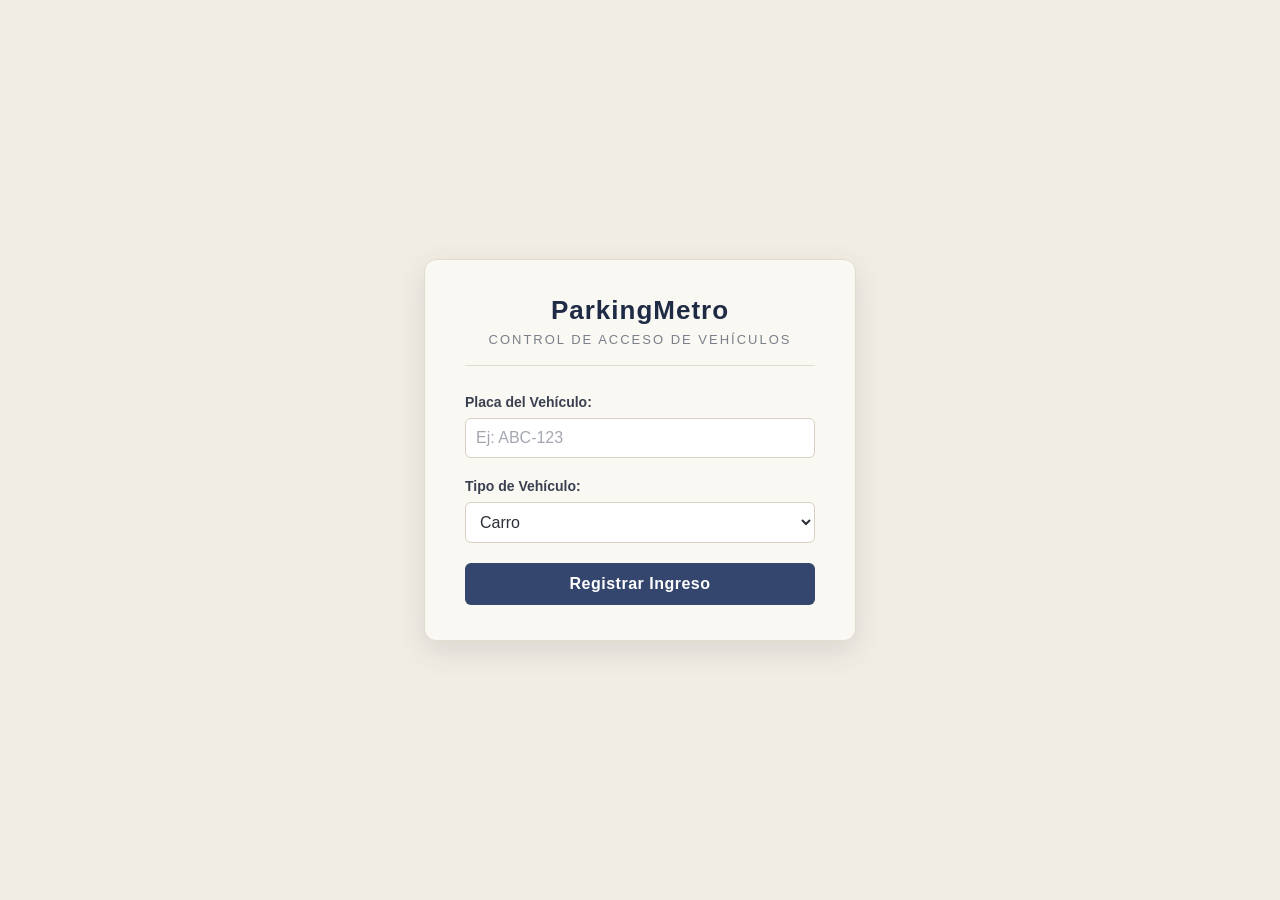
==== html/index.html @ cd058bdb "Nuevo estilo: fondo hueso con acentos azul navy y título ParkingMetro" ====
<!DOCTYPE html>
<html lang="en">
<head>
    <meta charset="UTF-8">
    <meta name="viewport" content="width=device-width, initial-scale=1.0">
    <title>Document</title>
    <link rel="stylesheet" href="/css/estilos.css">
</head>
<body>
    <div class="contenedor">
        <header>
            <h1>ParkingMetro</h1>
            <p>Control de Acceso de Vehículos</p>
        </header>

        <form action="#" method="POST">
            <div class="grupo-formulario">
                <label for="placa">Placa del Vehículo:</label>
                <input type="text" id="placa" name="placa" placeholder="Ej: ABC-123" required>
            </div>

            <div class="grupo-formulario">
                <label for="tipoVehiculo">Tipo de Vehículo:</label>
                <select id="tipoVehiculo" name="tipoVehiculo">
                    <option value="1">Carro</option>
                    <option value="2">Motocicleta</option>
                </select>
            </div>

            <button type="submit" class="boton-registrar">Registrar Ingreso</button>
        </form>
    </div>
</body>
</html>
---- css/estilos.css ----
body {
    font-family: "Segoe UI", Arial, sans-serif;
    background-color: #f2ede4; /* Blanco hueso */
    color: #2b2f38;
    display: flex;
    justify-content: center;
    align-items: center;
    height: 100vh;
    margin: 0;
}

.contenedor {
    background-color: #faf8f3; /* Hueso más claro para la tarjeta */
    padding: 35px 40px;
    border-radius: 12px;
    border: 1px solid #e2dccf;
    box-shadow: 0 10px 30px rgba(31, 42, 68, 0.12);
    width: 100%;
    max-width: 350px;
}

header {
    text-align: center;
    margin-bottom: 28px;
    padding-bottom: 18px;
    border-bottom: 1px solid #e2dccf;
}

header h1 {
    color: #1f2a44; /* Azul navy */
    margin: 0 0 6px 0;
    font-size: 26px;
    letter-spacing: 1px;
}

header p {
    color: #7a7f8a;
    margin: 0;
    font-size: 13px;
    text-transform: uppercase;
    letter-spacing: 2px;
}

.grupo-formulario {
    margin-bottom: 20px;
}

label {
    display: block;
    margin-bottom: 8px;
    font-weight: 600;
    font-size: 14px;
    color: #3a4050;
}

input[type="text"], select {
    width: 100%;
    padding: 10px;
    background-color: #ffffff;
    color: #2b2f38;
    border: 1px solid #d6d0c3;
    border-radius: 6px;
    box-sizing: border-box; /* Asegura que el padding no rompa el ancho */
    font-size: 16px;
}

input[type="text"]::placeholder {
    color: #a3a7b0;
}

input[type="text"]:focus, select:focus {
    border-color: #34466e;
    outline: none;
    box-shadow: 0 0 0 3px rgba(52, 70, 110, 0.15);
}

.boton-registrar {
    width: 100%;
    background-color: #34466e; /* Azul navy sutil */
    color: #ffffff;
    border: none;
    padding: 12px;
    font-size: 16px;
    font-weight: bold;
    letter-spacing: 0.5px;
    border-radius: 6px;
    cursor: pointer;
    transition: background-color 0.3s ease;
}

.boton-registrar:hover {
    background-color: #263556;
}
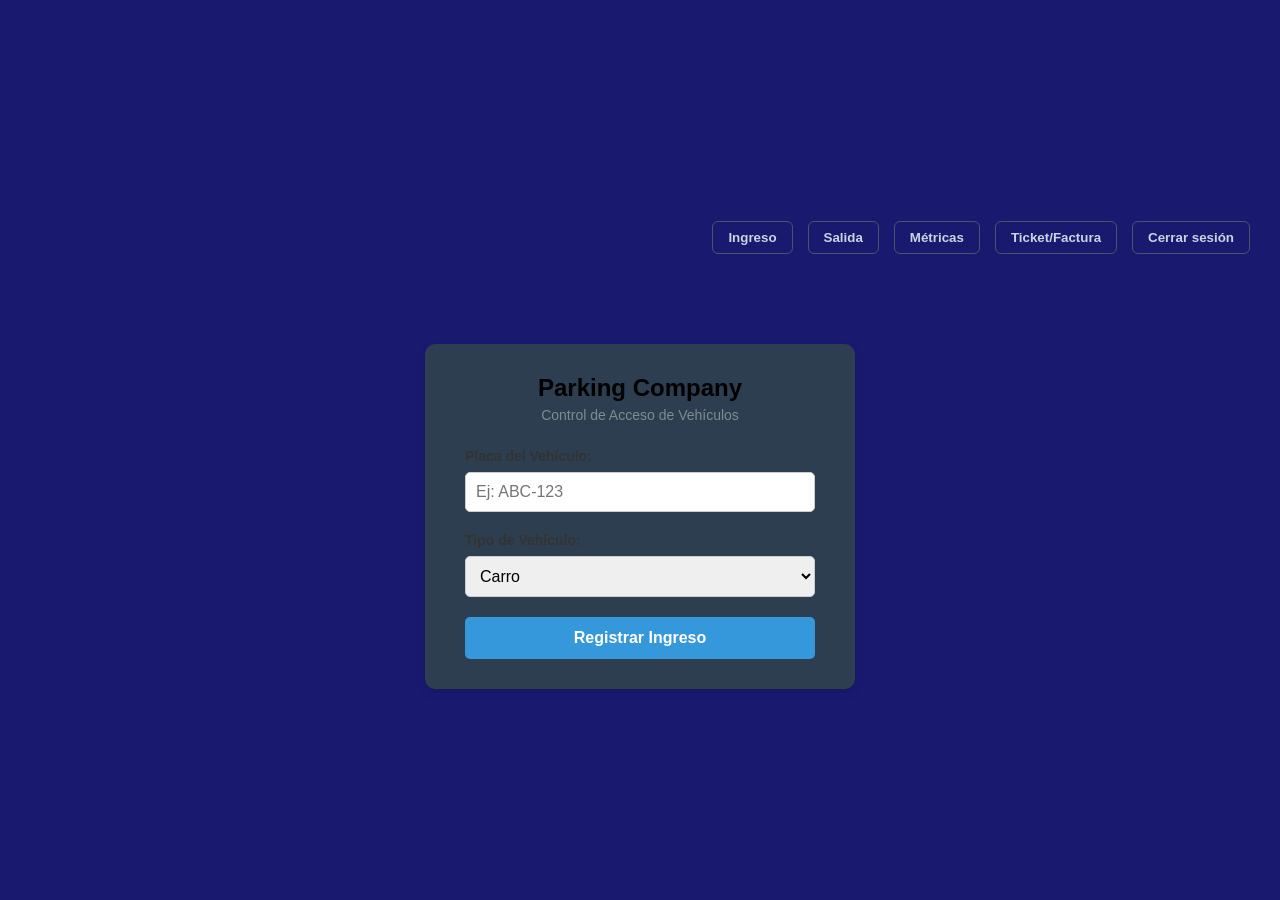
==== commit 0d42bd8e: "Actualización menú de navegación y algunas etiquetas" ====
--- a/html/index.html
+++ b/html/index.html
@@ -3,32 +3,42 @@
 <head>
     <meta charset="UTF-8">
     <meta name="viewport" content="width=device-width, initial-scale=1.0">
-    <title>Document</title>
+    <title>parking</title>
     <link rel="stylesheet" href="/css/estilos.css">
 </head>
 <body>
-    <div class="contenedor">
-        <header>
-            <h1>ParkingMetro</h1>
-            <p>Control de Acceso de Vehículos</p>
-        </header>
+    <nav class="menu-navegacion">
+        <section class="opciones-navegacion">
+            <button class="boton-nav">Ingreso</button>
+            <button class="boton-nav">Salida</button>
+            <button class="boton-nav">Métricas</button>
+            <button class="boton-nav">Ticket/Factura</button>
+            <button class="boton-nav">Cerrar sesión</button>
+        </section>
+    </nav>
+    
+        <section class="contenedor">
+            <header>
+                <h1>Parking Company</h1>
+                <p>Control de Acceso de Vehículos</p>
+            </header>
 
-        <form action="#" method="POST">
-            <div class="grupo-formulario">
-                <label for="placa">Placa del Vehículo:</label>
-                <input type="text" id="placa" name="placa" placeholder="Ej: ABC-123" required>
-            </div>
+            <form action="#" method="POST">
+                <section class="grupo-formulario">
+                    <label for="placa">Placa del Vehículo:</label>
+                    <input type="text" id="placa" name="placa" placeholder="Ej: ABC-123" required>
+                </section>
 
-            <div class="grupo-formulario">
-                <label for="tipoVehiculo">Tipo de Vehículo:</label>
-                <select id="tipoVehiculo" name="tipoVehiculo">
-                    <option value="1">Carro</option>
-                    <option value="2">Motocicleta</option>
-                </select>
-            </div>
+                <section class="grupo-formulario">
+                    <label for="tipoVehiculo">Tipo de Vehículo:</label>
+                    <select id="tipoVehiculo" name="tipoVehiculo">
+                        <option value="1">Carro</option>
+                        <option value="2">Motocicleta</option>
+                    </select>
+                </section>
 
-            <button type="submit" class="boton-registrar">Registrar Ingreso</button>
-        </form>
-    </div>
+                <button type="submit" class="boton-registrar">Registrar Ingreso</button>
+            </form>
+        </section>
 </body>
 </html>
--- a/css/estilos.css
+++ b/css/estilos.css
@@ -1,44 +1,68 @@
 body {
-    font-family: "Segoe UI", Arial, sans-serif;
-    background-color: #f2ede4; /* Blanco hueso */
-    color: #2b2f38;
+    font-family: Arial, sans-serif;
+    background-color:midnightblue;
+    color: #333333;
     display: flex;
+    flex-direction: column;
     justify-content: center;
     align-items: center;
     height: 100vh;
     margin: 0;
 }
 
+.menu-navegacion {
+    width: 100%;
+    box-sizing:border-box;
+    padding: 10px 30px;
+    display: flex;
+    justify-content:flex-end;
+    align-items: center;
+}
+
+
+.opciones-navegacion {
+    display: flex;
+    gap: 15px;
+    align-items: center;
+}
+
+.boton-nav {
+    background-color: transparent;
+    color: #cbd5e1;
+    justify-content: space-between;
+    border: 1px solid #475569;
+    padding: 8px 15px;
+    border-radius: 6px;
+    cursor: pointer;
+    font-weight: bold;
+    transition: all 0.2s ease;
+}
+
 .contenedor {
-    background-color: #faf8f3; /* Hueso más claro para la tarjeta */
-    padding: 35px 40px;
-    border-radius: 12px;
-    border: 1px solid #e2dccf;
-    box-shadow: 0 10px 30px rgba(31, 42, 68, 0.12);
+    background-color:#2c3e50;
+    padding: 30px 40px;
+    border-radius: 10px;
+    box-shadow: 0 4px 10px rgba(0, 0, 0, 0.1);
     width: 100%;
     max-width: 350px;
+    margin-top: 80px;
 }
 
 header {
     text-align: center;
-    margin-bottom: 28px;
-    padding-bottom: 18px;
-    border-bottom: 1px solid #e2dccf;
+    margin-bottom: 25px;
 }
 
 header h1 {
-    color: #1f2a44; /* Azul navy */
-    margin: 0 0 6px 0;
-    font-size: 26px;
-    letter-spacing: 1px;
+    color:black;
+    margin: 0 0 5px 0;
+    font-size: 24px;
 }
 
 header p {
-    color: #7a7f8a;
+    color: #7f8c8d;
     margin: 0;
-    font-size: 13px;
-    text-transform: uppercase;
-    letter-spacing: 2px;
+    font-size: 14px;
 }
 
 .grupo-formulario {
@@ -48,46 +72,38 @@
 label {
     display: block;
     margin-bottom: 8px;
-    font-weight: 600;
+    font-weight: bold;
     font-size: 14px;
-    color: #3a4050;
 }
 
 input[type="text"], select {
     width: 100%;
     padding: 10px;
-    background-color: #ffffff;
-    color: #2b2f38;
-    border: 1px solid #d6d0c3;
-    border-radius: 6px;
-    box-sizing: border-box; /* Asegura que el padding no rompa el ancho */
+    border: 1px solid #cccccc;
+    border-radius: 5px;
+    box-sizing: border-box;
     font-size: 16px;
 }
 
-input[type="text"]::placeholder {
-    color: #a3a7b0;
-}
-
 input[type="text"]:focus, select:focus {
-    border-color: #34466e;
+    border-color: #3498db;
     outline: none;
-    box-shadow: 0 0 0 3px rgba(52, 70, 110, 0.15);
+    box-shadow: 0 0 5px rgba(52, 152, 219, 0.3);
 }
 
 .boton-registrar {
     width: 100%;
-    background-color: #34466e; /* Azul navy sutil */
-    color: #ffffff;
+    background-color: #3498db;
+    color: white;
     border: none;
     padding: 12px;
     font-size: 16px;
     font-weight: bold;
-    letter-spacing: 0.5px;
-    border-radius: 6px;
+    border-radius: 5px;
     cursor: pointer;
     transition: background-color 0.3s ease;
 }
 
 .boton-registrar:hover {
-    background-color: #263556;
-}
+    background-color: #2980b9; 
+}
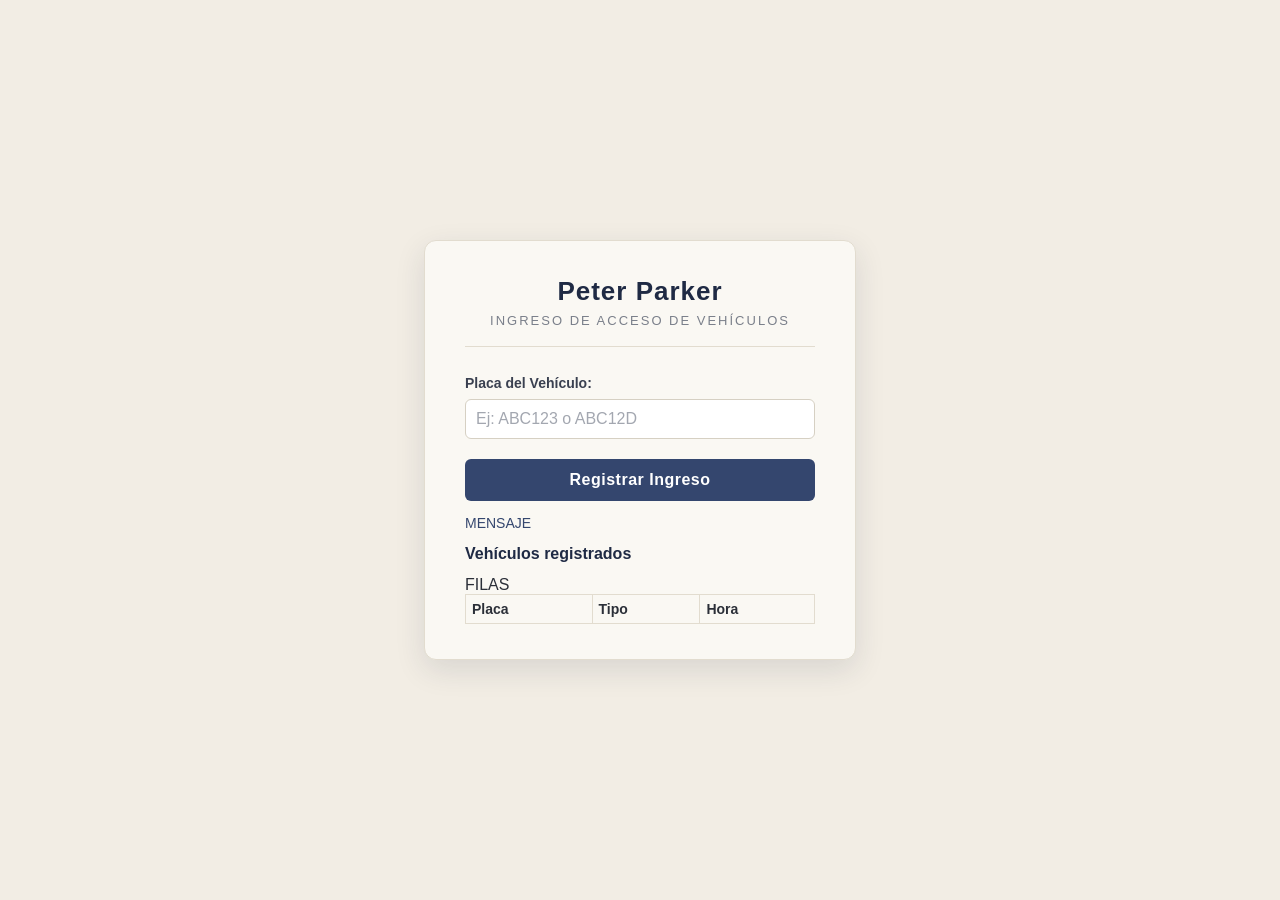
==== commit 0134b552: "integracion de java al proyecto" ====
--- a/html/index.html
+++ b/html/index.html
@@ -1,44 +1,43 @@
 <!DOCTYPE html>
-<html lang="en">
+<html lang="es">
 <head>
     <meta charset="UTF-8">
     <meta name="viewport" content="width=device-width, initial-scale=1.0">
-    <title>parking</title>
+    <title>Peter Parker - Registro de Ingreso</title>
     <link rel="stylesheet" href="/css/estilos.css">
 </head>
 <body>
-    <nav class="menu-navegacion">
-        <section class="opciones-navegacion">
-            <button class="boton-nav">Ingreso</button>
-            <button class="boton-nav">Salida</button>
-            <button class="boton-nav">Métricas</button>
-            <button class="boton-nav">Ticket/Factura</button>
-            <button class="boton-nav">Cerrar sesión</button>
+    <main class="contenedor">
+        <header>
+            <h1>Peter Parker</h1>
+            <p>Ingreso de Acceso de Vehículos</p>
+        </header>
+
+        <form action="/registrar" method="POST">
+            <p class="grupo-formulario">
+                <label for="placa">Placa del Vehículo:</label>
+                <input type="text" id="placa" name="placa" placeholder="Ej: ABC123 o ABC12D" maxlength="7" required>
+            </p>
+
+            <button type="submit" class="boton-registrar">Registrar Ingreso</button>
+            <p id="mensaje" role="status">MENSAJE</p>
+        </form>
+
+        <section>
+            <h2>Vehículos registrados</h2>
+            <table>
+                <thead>
+                    <tr>
+                        <th>Placa</th>
+                        <th>Tipo</th>
+                        <th>Hora</th>
+                    </tr>
+                </thead>
+                <tbody>
+                    FILAS
+                </tbody>
+            </table>
         </section>
-    </nav>
-    
-        <section class="contenedor">
-            <header>
-                <h1>Parking Company</h1>
-                <p>Control de Acceso de Vehículos</p>
-            </header>
-
-            <form action="#" method="POST">
-                <section class="grupo-formulario">
-                    <label for="placa">Placa del Vehículo:</label>
-                    <input type="text" id="placa" name="placa" placeholder="Ej: ABC-123" required>
-                </section>
-
-                <section class="grupo-formulario">
-                    <label for="tipoVehiculo">Tipo de Vehículo:</label>
-                    <select id="tipoVehiculo" name="tipoVehiculo">
-                        <option value="1">Carro</option>
-                        <option value="2">Motocicleta</option>
-                    </select>
-                </section>
-
-                <button type="submit" class="boton-registrar">Registrar Ingreso</button>
-            </form>
-        </section>
+    </main>
 </body>
-</html>+</html>
--- a/css/estilos.css
+++ b/css/estilos.css
@@ -1,109 +1,115 @@
 body {
-    font-family: Arial, sans-serif;
-    background-color:midnightblue;
-    color: #333333;
+    font-family: "Segoe UI", Arial, sans-serif;
+    background-color: #f2ede4; /* Blanco hueso */
+    color: #2b2f38;
     display: flex;
-    flex-direction: column;
     justify-content: center;
     align-items: center;
-    height: 100vh;
+    min-height: 100vh;
     margin: 0;
 }
 
-.menu-navegacion {
-    width: 100%;
-    box-sizing:border-box;
-    padding: 10px 30px;
-    display: flex;
-    justify-content:flex-end;
-    align-items: center;
+h2 {
+    font-size: 16px;
+    color: #1f2a44;
 }
 
-
-.opciones-navegacion {
-    display: flex;
-    gap: 15px;
-    align-items: center;
+table {
+    width: 100%;
+    border-collapse: collapse;
+    font-size: 14px;
 }
 
-.boton-nav {
-    background-color: transparent;
-    color: #cbd5e1;
-    justify-content: space-between;
-    border: 1px solid #475569;
-    padding: 8px 15px;
-    border-radius: 6px;
-    cursor: pointer;
-    font-weight: bold;
-    transition: all 0.2s ease;
+th, td {
+    border: 1px solid #e2dccf;
+    padding: 6px;
+    text-align: left;
+}
+
+#mensaje {
+    font-size: 14px;
+    color: #34466e;
 }
 
 .contenedor {
-    background-color:#2c3e50;
-    padding: 30px 40px;
-    border-radius: 10px;
-    box-shadow: 0 4px 10px rgba(0, 0, 0, 0.1);
+    background-color: #faf8f3; /* Hueso más claro para la tarjeta */
+    padding: 35px 40px;
+    border-radius: 12px;
+    border: 1px solid #e2dccf;
+    box-shadow: 0 10px 30px rgba(31, 42, 68, 0.12);
     width: 100%;
     max-width: 350px;
-    margin-top: 80px;
 }
 
 header {
     text-align: center;
-    margin-bottom: 25px;
+    margin-bottom: 28px;
+    padding-bottom: 18px;
+    border-bottom: 1px solid #e2dccf;
 }
 
 header h1 {
-    color:black;
-    margin: 0 0 5px 0;
-    font-size: 24px;
+    color: #1f2a44; /* Azul navy */
+    margin: 0 0 6px 0;
+    font-size: 26px;
+    letter-spacing: 1px;
 }
 
 header p {
-    color: #7f8c8d;
+    color: #7a7f8a;
     margin: 0;
-    font-size: 14px;
+    font-size: 13px;
+    text-transform: uppercase;
+    letter-spacing: 2px;
 }
 
 .grupo-formulario {
-    margin-bottom: 20px;
+    margin: 0 0 20px 0;
 }
 
 label {
     display: block;
     margin-bottom: 8px;
-    font-weight: bold;
+    font-weight: 600;
     font-size: 14px;
+    color: #3a4050;
 }
 
 input[type="text"], select {
     width: 100%;
     padding: 10px;
-    border: 1px solid #cccccc;
-    border-radius: 5px;
-    box-sizing: border-box;
+    background-color: #ffffff;
+    color: #2b2f38;
+    border: 1px solid #d6d0c3;
+    border-radius: 6px;
+    box-sizing: border-box; /* Asegura que el padding no rompa el ancho */
     font-size: 16px;
 }
 
+input[type="text"]::placeholder {
+    color: #a3a7b0;
+}
+
 input[type="text"]:focus, select:focus {
-    border-color: #3498db;
+    border-color: #34466e;
     outline: none;
-    box-shadow: 0 0 5px rgba(52, 152, 219, 0.3);
+    box-shadow: 0 0 0 3px rgba(52, 70, 110, 0.15);
 }
 
 .boton-registrar {
     width: 100%;
-    background-color: #3498db;
-    color: white;
+    background-color: #34466e; /* Azul navy sutil */
+    color: #ffffff;
     border: none;
     padding: 12px;
     font-size: 16px;
     font-weight: bold;
-    border-radius: 5px;
+    letter-spacing: 0.5px;
+    border-radius: 6px;
     cursor: pointer;
     transition: background-color 0.3s ease;
 }
 
 .boton-registrar:hover {
-    background-color: #2980b9; 
-}+    background-color: #263556;
+}
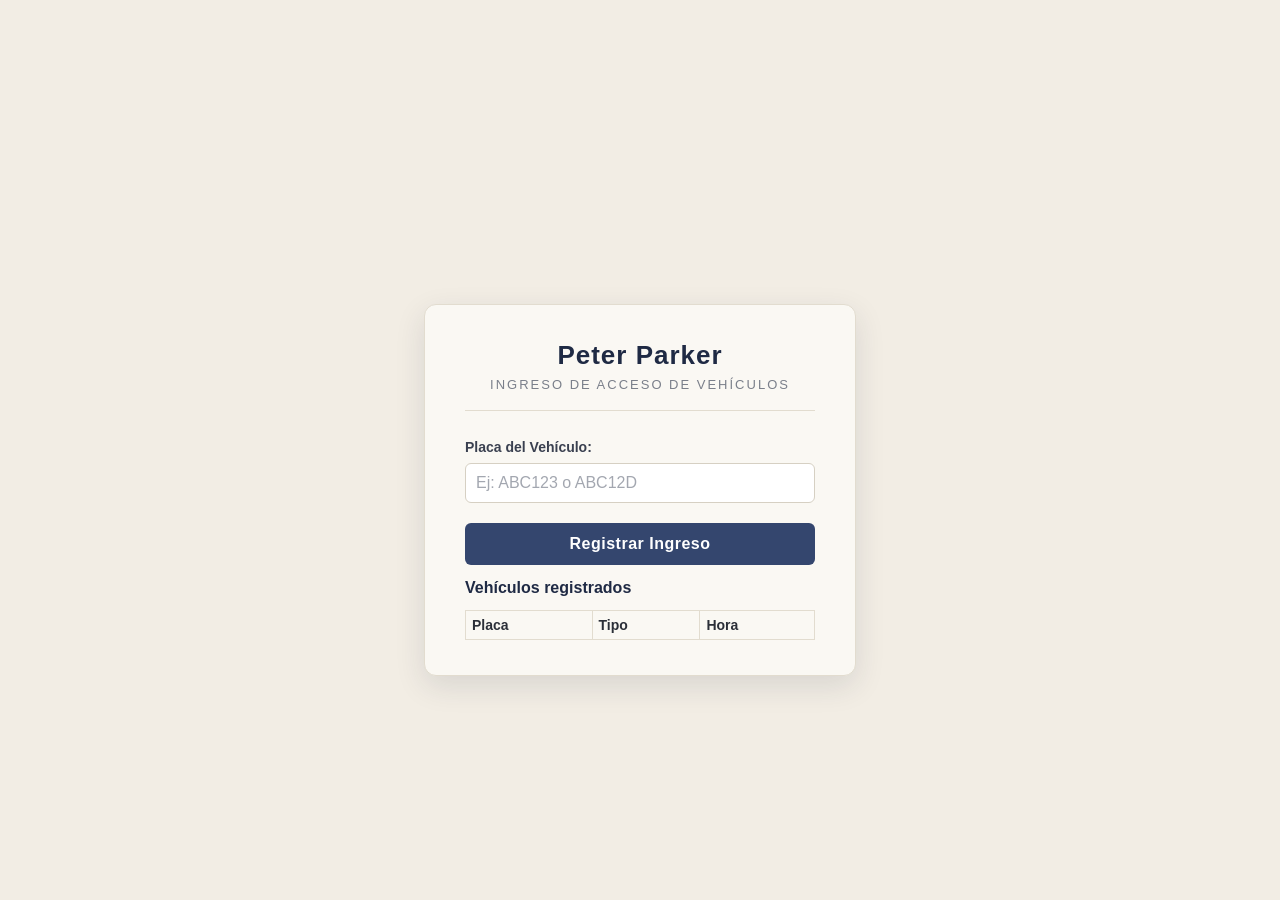
==== commit 55218b74: "Se hace cambio y se inserta la logica dentro el archivo html ya que daba errores por servidor de JAV" ====
--- a/html/index.html
+++ b/html/index.html
@@ -3,8 +3,8 @@
 <head>
     <meta charset="UTF-8">
     <meta name="viewport" content="width=device-width, initial-scale=1.0">
-    <title>Peter Parker - Registro de Ingreso</title>
-    <link rel="stylesheet" href="/css/estilos.css">
+    <title>Registro de Ingreso</title>
+    <link rel="stylesheet" href="../css/estilos.css">
 </head>
 <body>
     <main class="contenedor">
@@ -13,31 +13,77 @@
             <p>Ingreso de Acceso de Vehículos</p>
         </header>
 
-        <form action="/registrar" method="POST">
-            <p class="grupo-formulario">
-                <label for="placa">Placa del Vehículo:</label>
-                <input type="text" id="placa" name="placa" placeholder="Ej: ABC123 o ABC12D" maxlength="7" required>
-            </p>
-
+        <form id="formulario">
+            <label for="placa">Placa del Vehículo:</label>
+            <input type="text" id="placa" placeholder="Ej: ABC123 o ABC12D" maxlength="7" required>
             <button type="submit" class="boton-registrar">Registrar Ingreso</button>
-            <p id="mensaje" role="status">MENSAJE</p>
+            <p id="mensaje"></p>
         </form>
 
-        <section>
-            <h2>Vehículos registrados</h2>
-            <table>
-                <thead>
-                    <tr>
-                        <th>Placa</th>
-                        <th>Tipo</th>
-                        <th>Hora</th>
-                    </tr>
-                </thead>
-                <tbody>
-                    FILAS
-                </tbody>
-            </table>
-        </section>
+        <h2>Vehículos registrados</h2>
+        <table>
+            <thead>
+                <tr>
+                    <th>Placa</th>
+                    <th>Tipo</th>
+                    <th>Hora</th>
+                </tr>
+            </thead>
+            <tbody id="filas"></tbody>
+        </table>
     </main>
+
+    <script>
+        var vehiculos = JSON.parse(localStorage.getItem("vehiculos")) || [];
+
+        function limpiar(placa) {
+            return placa.toUpperCase().replace(/[ -]/g, "");
+        }
+
+        function identificar(placa) {
+            if (/^[A-Z]{3}[0-9]{2}[A-Z]$/.test(placa)) {
+                return "Moto";
+            }
+            if (/^[A-Z]{3}[0-9]{3}$/.test(placa)) {
+                return "Carro";
+            }
+            return null;
+        }
+
+        function mostrarTabla() {
+            var filas = document.getElementById("filas");
+            filas.innerHTML = "";
+            for (var i = 0; i < vehiculos.length; i++) {
+                var fila = filas.insertRow();
+                for (var j = 0; j < vehiculos[i].length; j++) {
+                    fila.insertCell().textContent = vehiculos[i][j];
+                }
+            }
+        }
+
+        document.getElementById("formulario").addEventListener("submit", function (evento) {
+            evento.preventDefault();
+
+            var campo = document.getElementById("placa");
+            var mensaje = document.getElementById("mensaje");
+            var placa = limpiar(campo.value);
+            var tipo = identificar(placa);
+
+            if (tipo === null) {
+                mensaje.textContent = "Placa no válida. Use 3 letras + 3 números (carro) o 3 letras + 2 números + 1 letra (moto).";
+                return;
+            }
+
+            var hora = new Date().toLocaleTimeString("es-CO", { hour12: false });
+            vehiculos.push([placa, tipo, hora]);
+            localStorage.setItem("vehiculos", JSON.stringify(vehiculos));
+
+            mensaje.textContent = "Registrado: " + placa + " es " + tipo;
+            campo.value = "";
+            mostrarTabla();
+        });
+
+        mostrarTabla();
+    </script>
 </body>
 </html>
--- a/css/estilos.css
+++ b/css/estilos.css
@@ -1,8 +1,9 @@
 body {
     font-family: "Segoe UI", Arial, sans-serif;
-    background-color: #f2ede4; /* Blanco hueso */
+    background-color: #f2ede4;
     color: #2b2f38;
     display: flex;
+    flex-direction: column;
     justify-content: center;
     align-items: center;
     min-height: 100vh;
@@ -32,13 +33,14 @@
 }
 
 .contenedor {
-    background-color: #faf8f3; /* Hueso más claro para la tarjeta */
+    background-color: #faf8f3;
     padding: 35px 40px;
     border-radius: 12px;
     border: 1px solid #e2dccf;
     box-shadow: 0 10px 30px rgba(31, 42, 68, 0.12);
     width: 100%;
     max-width: 350px;
+    margin-top: 80px;
 }
 
 header {
@@ -49,7 +51,7 @@
 }
 
 header h1 {
-    color: #1f2a44; /* Azul navy */
+    color: #1f2a44;
     margin: 0 0 6px 0;
     font-size: 26px;
     letter-spacing: 1px;
@@ -63,10 +65,6 @@
     letter-spacing: 2px;
 }
 
-.grupo-formulario {
-    margin: 0 0 20px 0;
-}
-
 label {
     display: block;
     margin-bottom: 8px;
@@ -75,14 +73,15 @@
     color: #3a4050;
 }
 
-input[type="text"], select {
+input[type="text"] {
     width: 100%;
+    margin-bottom: 20px;
     padding: 10px;
     background-color: #ffffff;
     color: #2b2f38;
     border: 1px solid #d6d0c3;
     border-radius: 6px;
-    box-sizing: border-box; /* Asegura que el padding no rompa el ancho */
+    box-sizing: border-box;
     font-size: 16px;
 }
 
@@ -90,7 +89,7 @@
     color: #a3a7b0;
 }
 
-input[type="text"]:focus, select:focus {
+input[type="text"]:focus {
     border-color: #34466e;
     outline: none;
     box-shadow: 0 0 0 3px rgba(52, 70, 110, 0.15);
@@ -98,7 +97,7 @@
 
 .boton-registrar {
     width: 100%;
-    background-color: #34466e; /* Azul navy sutil */
+    background-color: #34466e;
     color: #ffffff;
     border: none;
     padding: 12px;
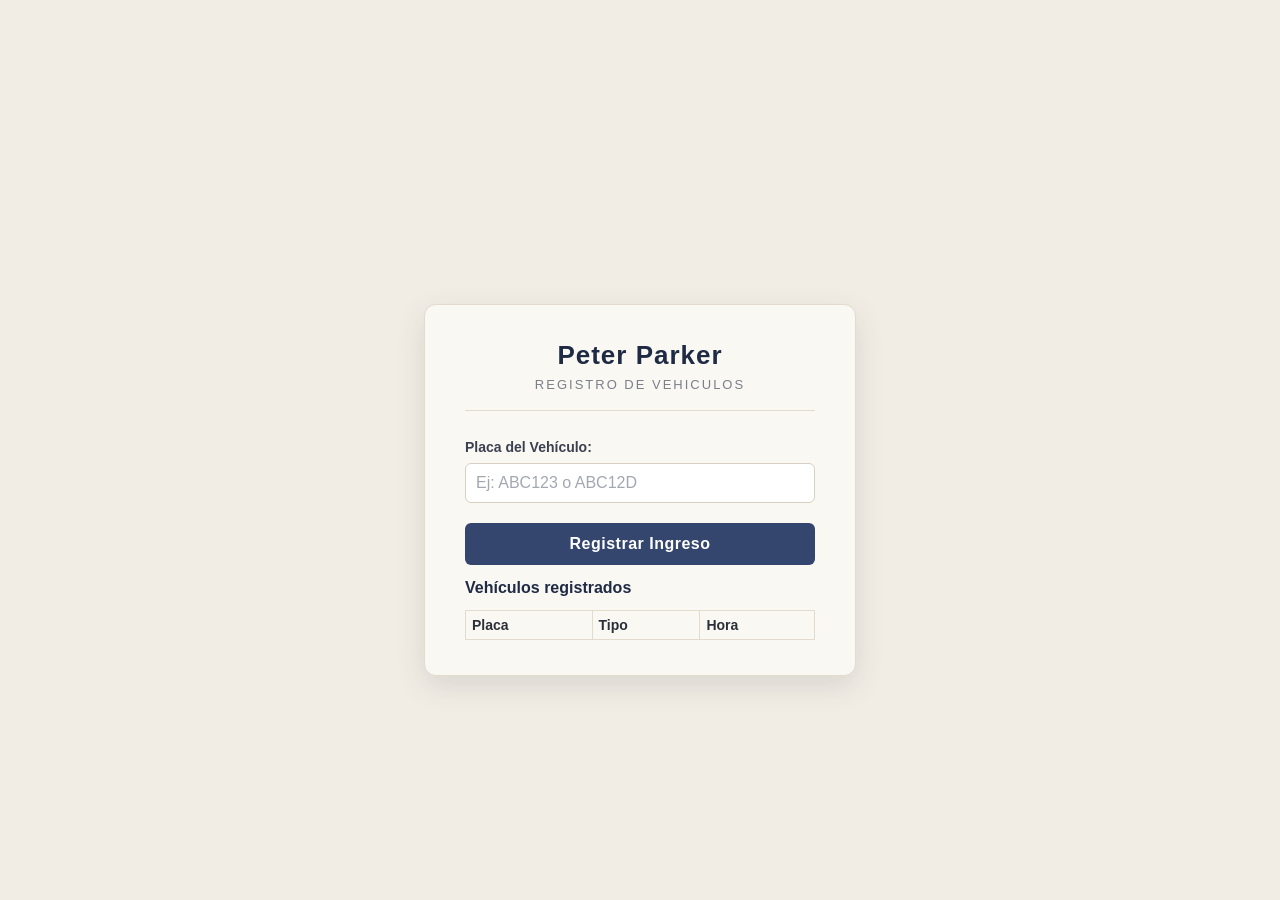
==== commit 8ec161b9: "se agrega una nueva pagina de login, para que despues se redirigido a la pagina principal" ====
--- a/html/index.html
+++ b/html/index.html
@@ -5,18 +5,28 @@
     <meta name="viewport" content="width=device-width, initial-scale=1.0">
     <title>Registro de Ingreso</title>
     <link rel="stylesheet" href="../css/estilos.css">
+    <style>
+        .boton-registrar.modo-salida {
+            background-color: #a63a3a;
+        }
+        .boton-registrar.modo-salida:hover {
+            background-color: #872c2c;
+        }
+    </style>
 </head>
 <body>
     <main class="contenedor">
         <header>
             <h1>Peter Parker</h1>
-            <p>Ingreso de Acceso de Vehículos</p>
+            <p>REGISTRO DE VEHICULOS</p>
         </header>
 
         <form id="formulario">
-            <label for="placa">Placa del Vehículo:</label>
-            <input type="text" id="placa" placeholder="Ej: ABC123 o ABC12D" maxlength="7" required>
-            <button type="submit" class="boton-registrar">Registrar Ingreso</button>
+            <div class="grupo-formulario">
+                <label for="placa">Placa del Vehículo:</label>
+                <input type="text" id="placa" placeholder="Ej: ABC123 o ABC12D" maxlength="7" required>
+            </div>
+            <button type="submit" id="boton-accion" class="boton-registrar">Registrar Ingreso</button>
             <p id="mensaje"></p>
         </form>
 
@@ -36,6 +46,10 @@
     <script>
         var vehiculos = JSON.parse(localStorage.getItem("vehiculos")) || [];
 
+        var campo = document.getElementById("placa");
+        var boton = document.getElementById("boton-accion");
+        var mensaje = document.getElementById("mensaje");
+
         function limpiar(placa) {
             return placa.toUpperCase().replace(/[ -]/g, "");
         }
@@ -50,6 +64,27 @@
             return null;
         }
 
+        // busca la posicion de la placa en el array devuelve -1 si no está
+        function buscarIndice(placa) {
+            for (var i = 0; i < vehiculos.length; i++) {
+                if (vehiculos[i][0] === placa) {
+                    return i;
+                }
+            }
+            return -1;
+        }
+
+        // cambia el botón de "registrar ingreso" y "registrar salida"
+        function actualizarModoBoton(estaRegistrado) {
+            if (estaRegistrado) {
+                boton.textContent = "Registrar Salida";
+                boton.classList.add("modo-salida");
+            } else {
+                boton.textContent = "Registrar Ingreso";
+                boton.classList.remove("modo-salida");
+            }
+        }
+
         function mostrarTabla() {
             var filas = document.getElementById("filas");
             filas.innerHTML = "";
@@ -61,14 +96,45 @@
             }
         }
 
+        // revisa en tiempo real si la placa escrita ya está dentro del parqueadero
+        campo.addEventListener("input", function () {
+            var placa = limpiar(campo.value);
+            var indice = buscarIndice(placa);
+
+            if (indice !== -1) {
+                actualizarModoBoton(true);
+                mensaje.textContent = "El vehículo " + placa + " ingresó a las " + vehiculos[indice][2] + ". Presiona para dar salida.";
+            } else {
+                actualizarModoBoton(false);
+                if (mensaje.textContent.indexOf("Presiona para dar salida") !== -1) {
+                    mensaje.textContent = "";
+                }
+            }
+        });
+
         document.getElementById("formulario").addEventListener("submit", function (evento) {
             evento.preventDefault();
 
-            var campo = document.getElementById("placa");
-            var mensaje = document.getElementById("mensaje");
             var placa = limpiar(campo.value);
+            var indice = buscarIndice(placa);
+
+            // si la placa ya existe, se procesa la salida
+            if (indice !== -1) {
+                var vehiculoSaliente = vehiculos[indice];
+                var horaSalida = new Date().toLocaleTimeString("es-CO", { hour12: false });
+
+                vehiculos.splice(indice, 1);
+                localStorage.setItem("vehiculos", JSON.stringify(vehiculos));
+
+                mensaje.textContent = "Salida registrada: " + vehiculoSaliente[0] + " (" + vehiculoSaliente[1] + ") | Entrada: " + vehiculoSaliente[2] + " - Salida: " + horaSalida;
+                campo.value = "";
+                actualizarModoBoton(false);
+                mostrarTabla();
+                return;
+            }
+
+            // revisa si la placa no existe, se valida y luego registra el ingreso
             var tipo = identificar(placa);
-
             if (tipo === null) {
                 mensaje.textContent = "Placa no válida. Use 3 letras + 3 números (carro) o 3 letras + 2 números + 1 letra (moto).";
                 return;
@@ -80,10 +146,11 @@
 
             mensaje.textContent = "Registrado: " + placa + " es " + tipo;
             campo.value = "";
+            actualizarModoBoton(false);
             mostrarTabla();
         });
 
         mostrarTabla();
     </script>
 </body>
-</html>
+</html>
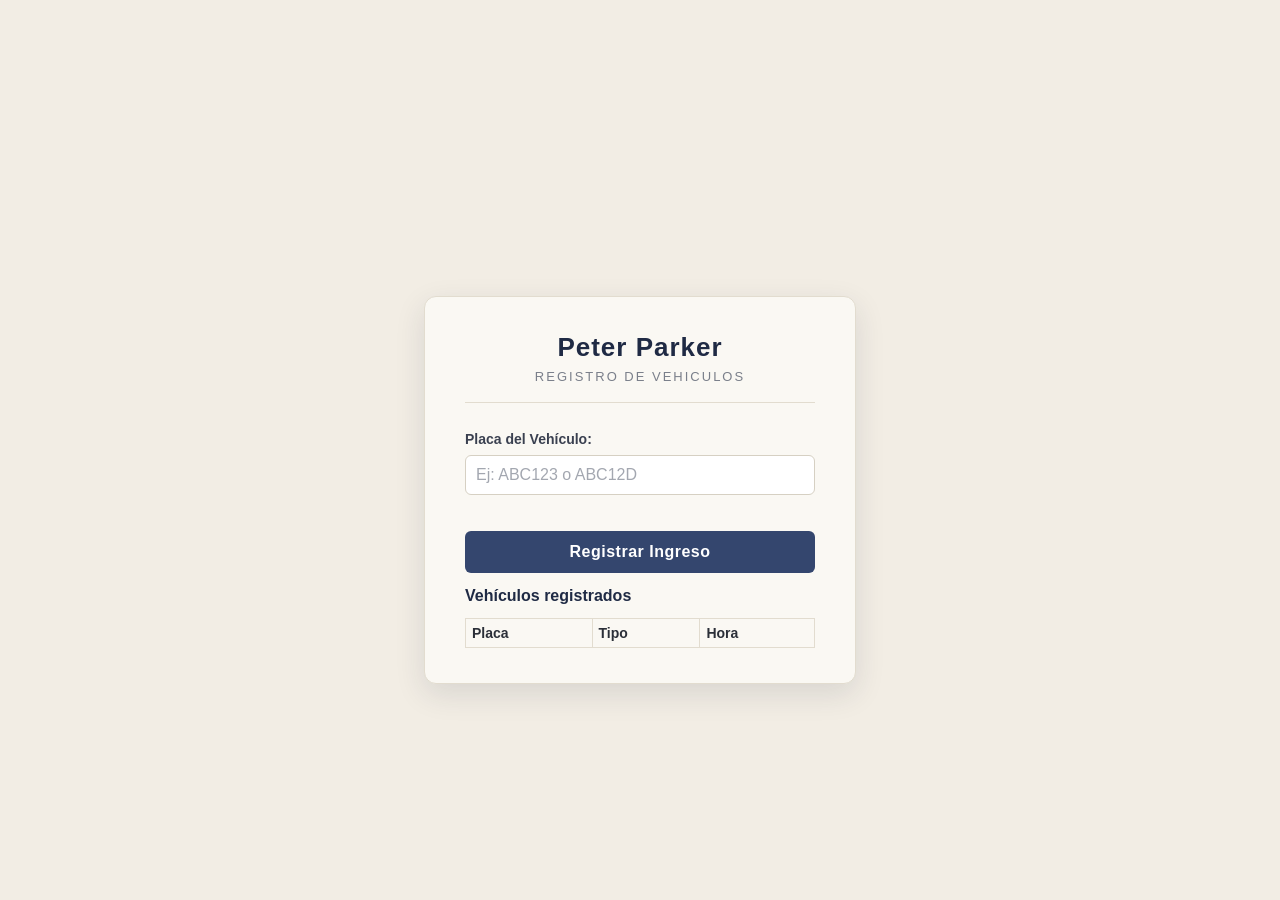
==== commit 7b25e116: "updated" ====
--- a/html/index.html
+++ b/html/index.html
@@ -4,7 +4,7 @@
     <meta charset="UTF-8">
     <meta name="viewport" content="width=device-width, initial-scale=1.0">
     <title>Registro de Ingreso</title>
-    <link rel="stylesheet" href="../css/estilos.css">
+    <link rel="stylesheet" href="/css/estilos.css">
     <style>
         .boton-registrar.modo-salida {
             background-color: #a63a3a;
@@ -22,10 +22,10 @@
         </header>
 
         <form id="formulario">
-            <div class="grupo-formulario">
+            <p class="grupo-formulario">
                 <label for="placa">Placa del Vehículo:</label>
                 <input type="text" id="placa" placeholder="Ej: ABC123 o ABC12D" maxlength="7" required>
-            </div>
+            </p>
             <button type="submit" id="boton-accion" class="boton-registrar">Registrar Ingreso</button>
             <p id="mensaje"></p>
         </form>
